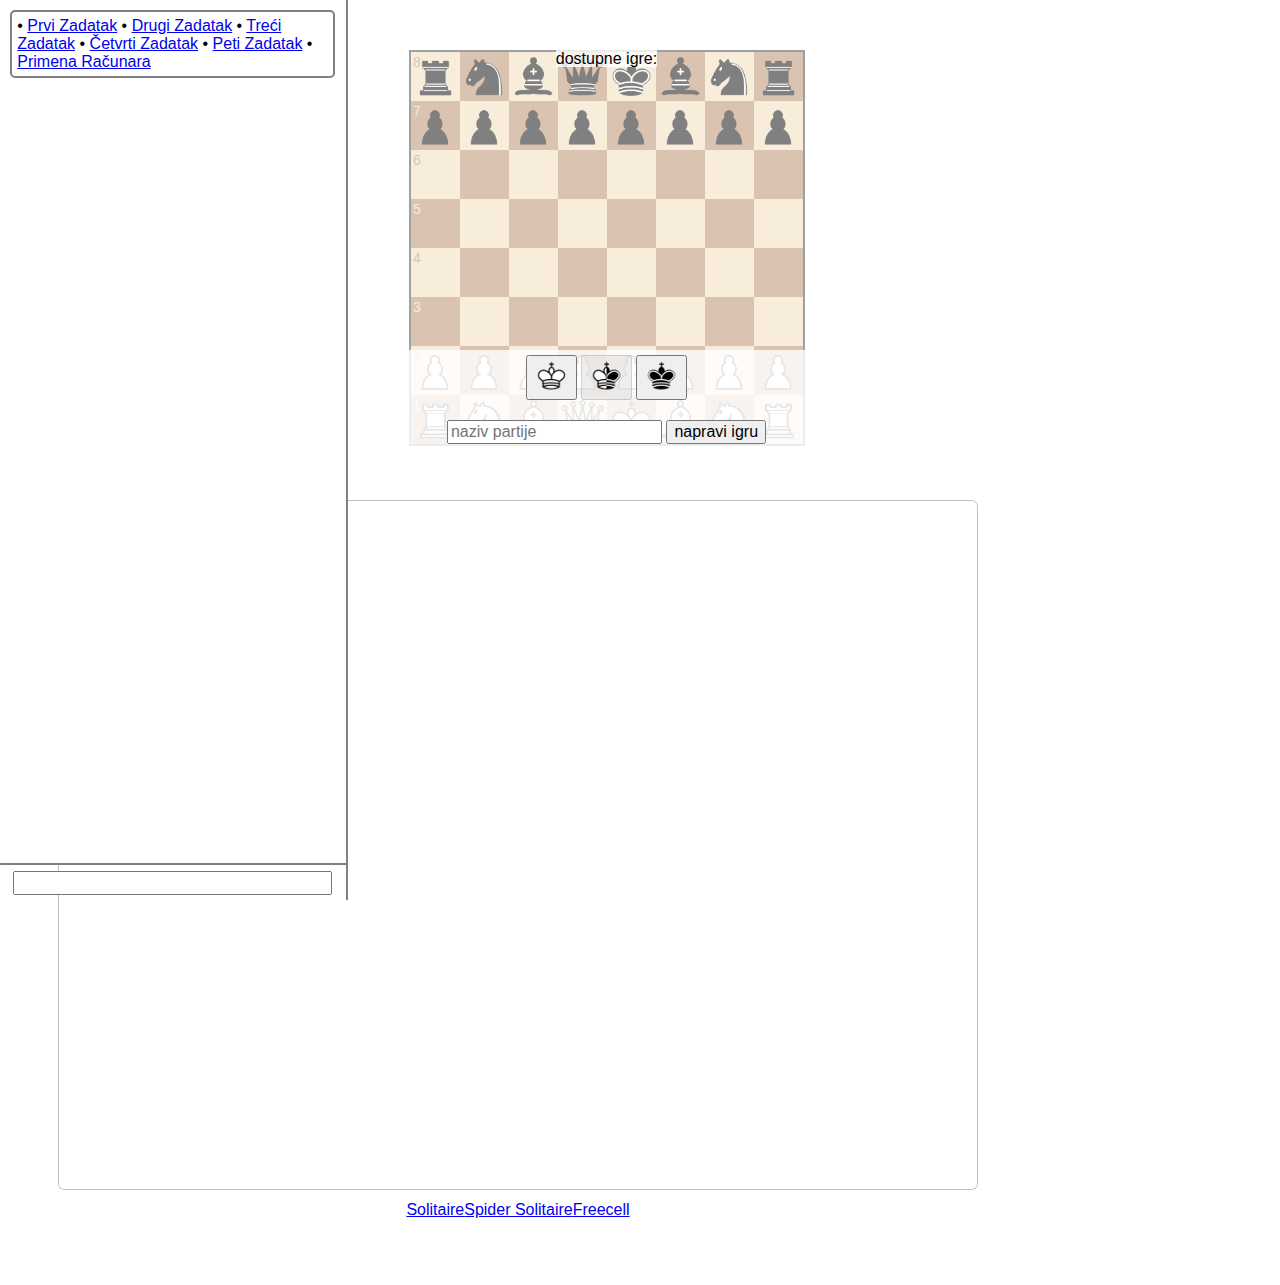
==== index.html @ 6d47939e "Update index.html" ====
<!DOCTYPE html>
<html lang="en">
  <head>
    <meta charset="UTF-8">
    <meta name="viewport" content="width=device-width, initial-scale=1.0">
    <meta http-equiv="X-UA-Compatible" content="ie=edge">
    <title>Linkovi Za Igrice</title>
    <link rel="stylesheet" href="css/style.css">
<script src="js/jquery-3.4.1.min.js"></script>
<script src="supabase-js"></script>
<script>const client = supabase.createClient('https://qrpjxxnyavsvmdbypowt.supabase.co', 'eyJhbGciOiJIUzI1NiIsInR5cCI6IkpXVCJ9.eyJpc3MiOiJzdXBhYmFzZSIsInJlZiI6InFycGp4eG55YXZzdm1kYnlwb3d0Iiwicm9sZSI6ImFub24iLCJpYXQiOjE2NzI1ODY5NjAsImV4cCI6MTk4ODE2Mjk2MH0.XAG8M4YLwVpGdA5H0qLa_SgFuUNuR9rldwe94DuPf3o');
</script>
</head>
<body>
<div class="sidenav">
<div id="messages">
<div class="sent-message">
•
<a href="https://resenja.github.io">Prvi Zadatak</a>
•
<a href="https://resenja.github.io/drugi-zadatak">Drugi Zadatak</a>
•
<a href="https://resenja.github.io/treci-zadatak">Treći Zadatak</a>
•
<a href="https://resenja.github.io/cetvrti-zadatak">Četvrti Zadatak</a>
•
<a href="https://resenja.github.io/peti-zadatak">Peti Zadatak</a>
•
<a href="https://resenja.github.io/primena-racunara">Primena Računara</a>
</div>
</div>
</div>
<div id="message-div"><input id="message-input" onkeydown="send()"></input></div>
<script src="js/app.js"></script>
<div class="main">
<div class="game" id="chess-embed"><iframe src="chess.html" frameborder="0" style="height:400px;width:1000%;">
</div>

<div class="game" id="battleships-embed">
<div class="hider-button">
  <button onclick="hideScreen()">sakrij svoj ekran</button>
  <div id="hidden" class="hidden-content">
<p>&nbsp;</p>
  </div>
</div>
<script>
function hideScreen(){
document.querySelector("#hidden").classList.toggle("show");
}
</script>
<div id="div-iframe"><iframe src="http://en.battleship-game.org/id79134913" scrolling="no" id="battleships-frame"></iframe></div>
</div>

<div class="game" id="solitaire_embed" style="width: 920px;height:auto;">
  <style>
    @media (max-width: 800px) {
      #solitaire_embed > div {
        padding-bottom: 90% !important; /* Change aspect ratio on mobile */
      }
    }
    @media (max-width: 568px) {
      #solitaire_embed > div {
        padding-bottom: 100% !important; /* Change aspect ratio on mobile */
      }
    }
    @media (max-width: 414px) {
      #solitaire_embed > div {
        padding-bottom: 120% !important; /* Change aspect ratio on mobile */
      }
    }
  </style>
  <div style="position:relative;padding-bottom:75%;border-radius:6px;overflow:hidden;">
    <iframe style="width:100%;height:100%;position:absolute;left:0px;top:0px;border:0px;" frameBorder="0" width="100%" height="100%" allowFullScreen="false" src="https://online-solitaire.com/phee8wussc" title="Play Klondike (Turn 3) and many more Solitaire games at online-solitaire.com"></iframe>
    <div style="position:absolute;width:100%;height:100%;top:0px;left:0px;pointer-events:none;box-shadow:inset 0px 0px 0px 1px rgba(0,0,0,0.25);border-radius:6px;"></div>
  </div>
  <p style="font-size:0px;line-height:40px;width:100%;text-align:center;margin:0px;">
    If you like <a href="https://online-solitaire.com/">Solitaire</a>, try out <a href="https://online-solitaire.com/spider-solitaire">Spider Solitaire</a> or <a href="https://online-solitaire.com/freecell">Freecell</a>!
  </p>
</div>

</div>
  </body>
</html>
---- css/style.css ----
* {
font-family: 'Helvetica Neue', Helvetica, Arial, sans-serif;
font-size: medium;
}
#div-iframe {
  border-style: inset;
border-color: grey;
overflow: hidden;
height: 475px;
width: 917px;
}

#battleships-frame {
  width: 200%;
height: 1000%;
margin-top: -125px;
margin-left: -435px;
}

.hider-button {
position: relative;
display: inline-block;
left: 75px;
margin-top: 5px;
margin-bottom: 5px;
}
.hidden-content {
display: none;
position: absolute;
width: 335px;
overflow: auto;
box-shadow: 0px 8px 16px 0px rgba(0,0,0,0.2);
z-index: 1;
background-color: white;
height: 365px;
}
.show {
display: block;
}
.sidenav {
  height: calc(100% - 35px);
  width: 27%;
  position: fixed;
  z-index: 1;
  top: 0;
  left: 0;
  background-color: white;
  overflow-x: hidden;
border-right: solid gray 2px;
overflow-y: auto;
}
#message-div{
height: 35px;
width: 27%;
display: flex;
justify-content: center;
height: 35px;
width: 27%;
display: flex;
justify-content: center;
align-items: center;
position: fixed;
left: 0;
bottom: 0;
border-right: solid gray 2px;
z-index: 2;
border-top: solid gray 2px;
}
#message-input {
width: 90%;
}
.sent-message{
border: solid 2px gray;
border-radius: 5px;
width: 90%;
display: block;
margin-left: auto;
margin-right: auto;
padding: 5px;
word-wrap: break-word;
margin-top: 10px;
  margin-bottom: 10px;
  overflow: auto;
  padding-bottom: 20px!ie7;
  max-height: 600px;
}
.main {
  margin-left: 27%; /* Same as the width of the sidenav */
  padding: 0px 10px;
}
.game {
margin: 50px;
}





#chess-embed{
position: relative;
height: 400px;
}
#myBoard, #container, #game-over-screen{
width: 100%;
height: 100%;
position: absolute;
  top: 0;
  left: 0;
}
#container{
left:-2.5px;
width: 400px;
height: 400px;
text-align: center;
background-color: rgba(255,255,255,0.5);
z-index=1;
}
#bottom-menu{
position:absolute;
top: 300px;
height: 100px;
width:400px;
background-color: rgba(255,255,255,0.8);
}
.create-menu{
margin: 5px 5px 20px 5px;
}
.play-color{
width: 35px;
height: auto;
}
#available-games{
width: 400px;
height: 300px;
overflow: auto;
}
.game-request{
height: 30px;
width: 80px;
margin: 2.5px;
}
#game-over-screen{
background-color: rgba(255,255,255,0.5);
width: 400px;
height: 400px;
z-index: -10;
text-align: center;
}
#rematch, #go-back{
margin-bottom: 5px;
width: 80px;

position: relative;
top: 165px;
}
#label-available-games{
background-color:rgba(255,255,255,0.8);
}
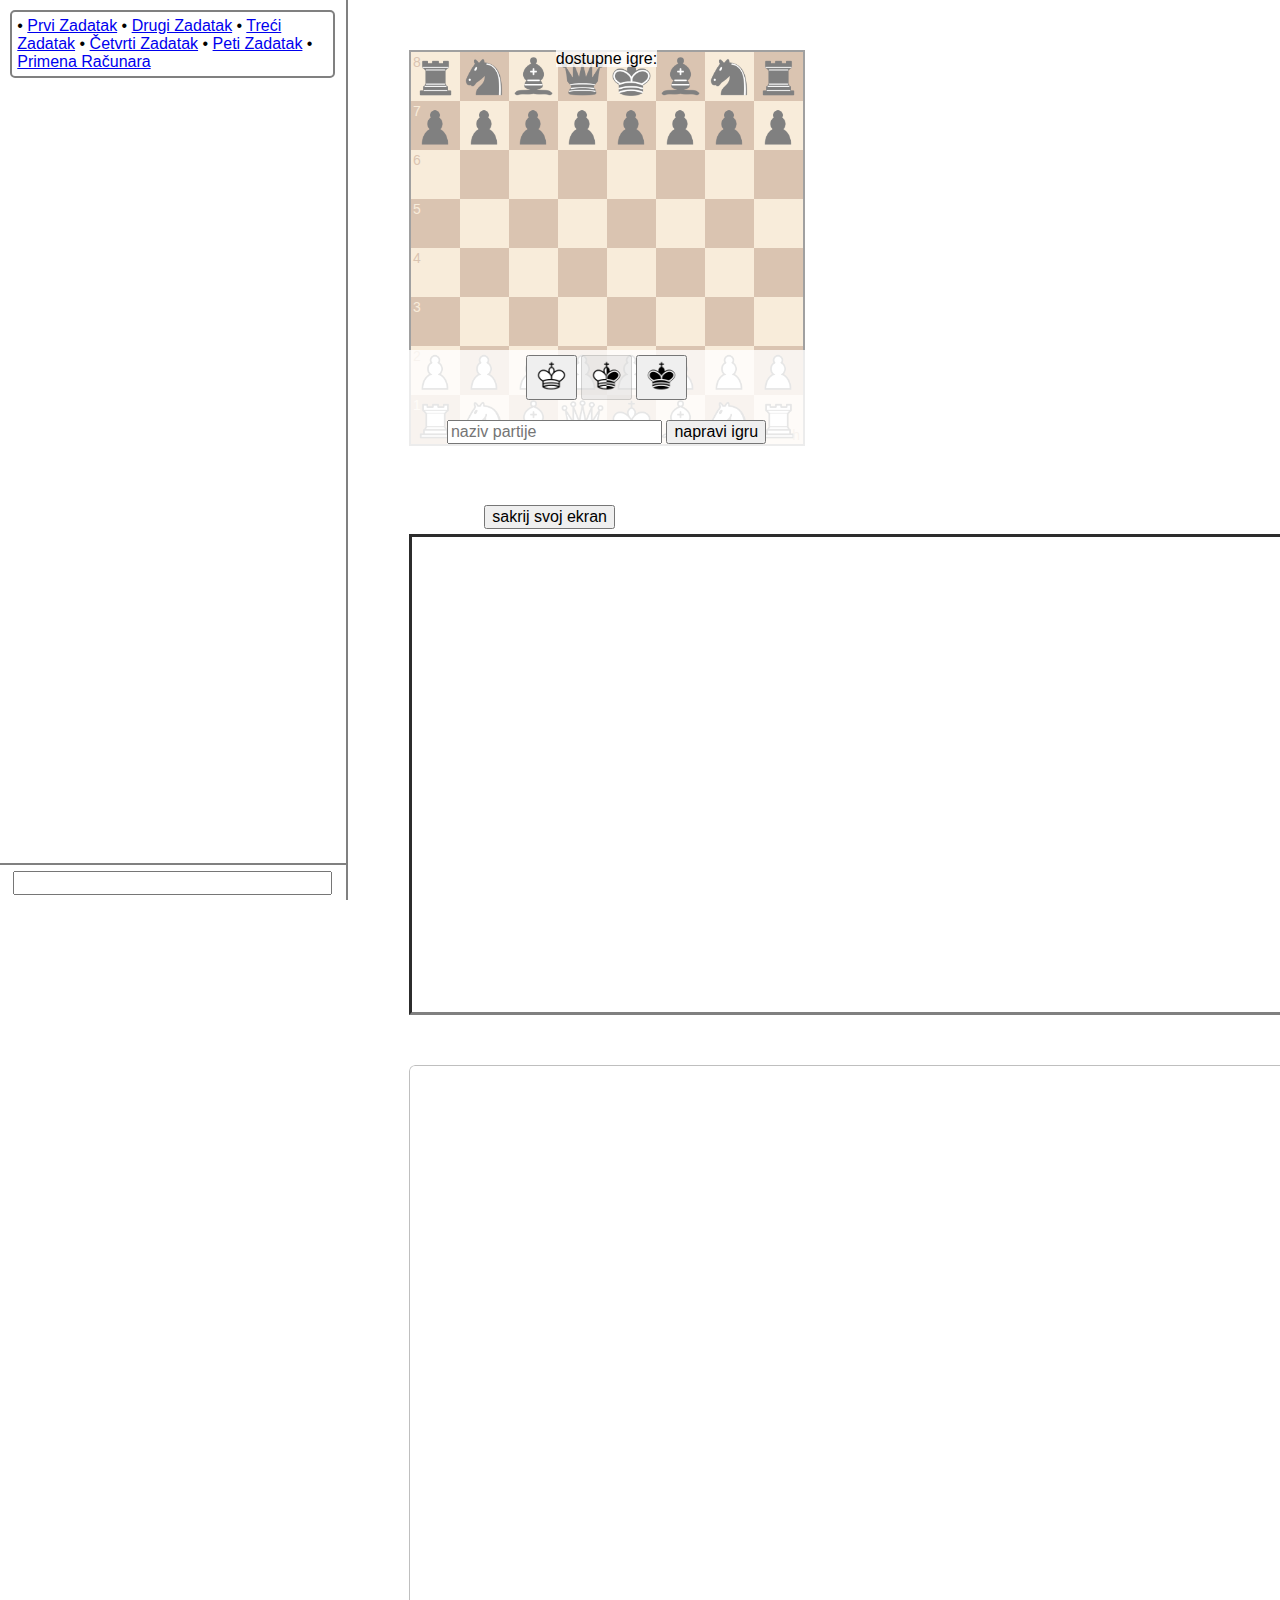
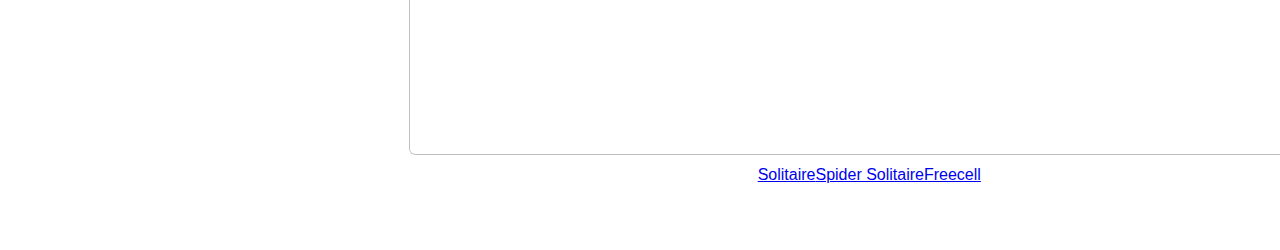
==== commit 54d23110: "Update index.html" ====
--- a/index.html
+++ b/index.html
@@ -11,7 +11,7 @@
 <script>const client = supabase.createClient('https://qrpjxxnyavsvmdbypowt.supabase.co', 'eyJhbGciOiJIUzI1NiIsInR5cCI6IkpXVCJ9.eyJpc3MiOiJzdXBhYmFzZSIsInJlZiI6InFycGp4eG55YXZzdm1kYnlwb3d0Iiwicm9sZSI6ImFub24iLCJpYXQiOjE2NzI1ODY5NjAsImV4cCI6MTk4ODE2Mjk2MH0.XAG8M4YLwVpGdA5H0qLa_SgFuUNuR9rldwe94DuPf3o');
 </script>
 </head>
-<body>
+<body style="overflow-x:hidden;">
 <div class="sidenav">
 <div id="messages">
 <div class="sent-message">
@@ -33,7 +33,7 @@
 <div id="message-div"><input id="message-input" onkeydown="send()"></input></div>
 <script src="js/app.js"></script>
 <div class="main">
-<div class="game" id="chess-embed"><iframe src="chess.html" frameborder="0" style="height:400px;width:1000%;">
+<div class="game" id="chess-embed"><iframe src="chess.html" frameborder="0" style="height:400px;width:100%;"></iframe>
 </div>
 
 <div class="game" id="battleships-embed">
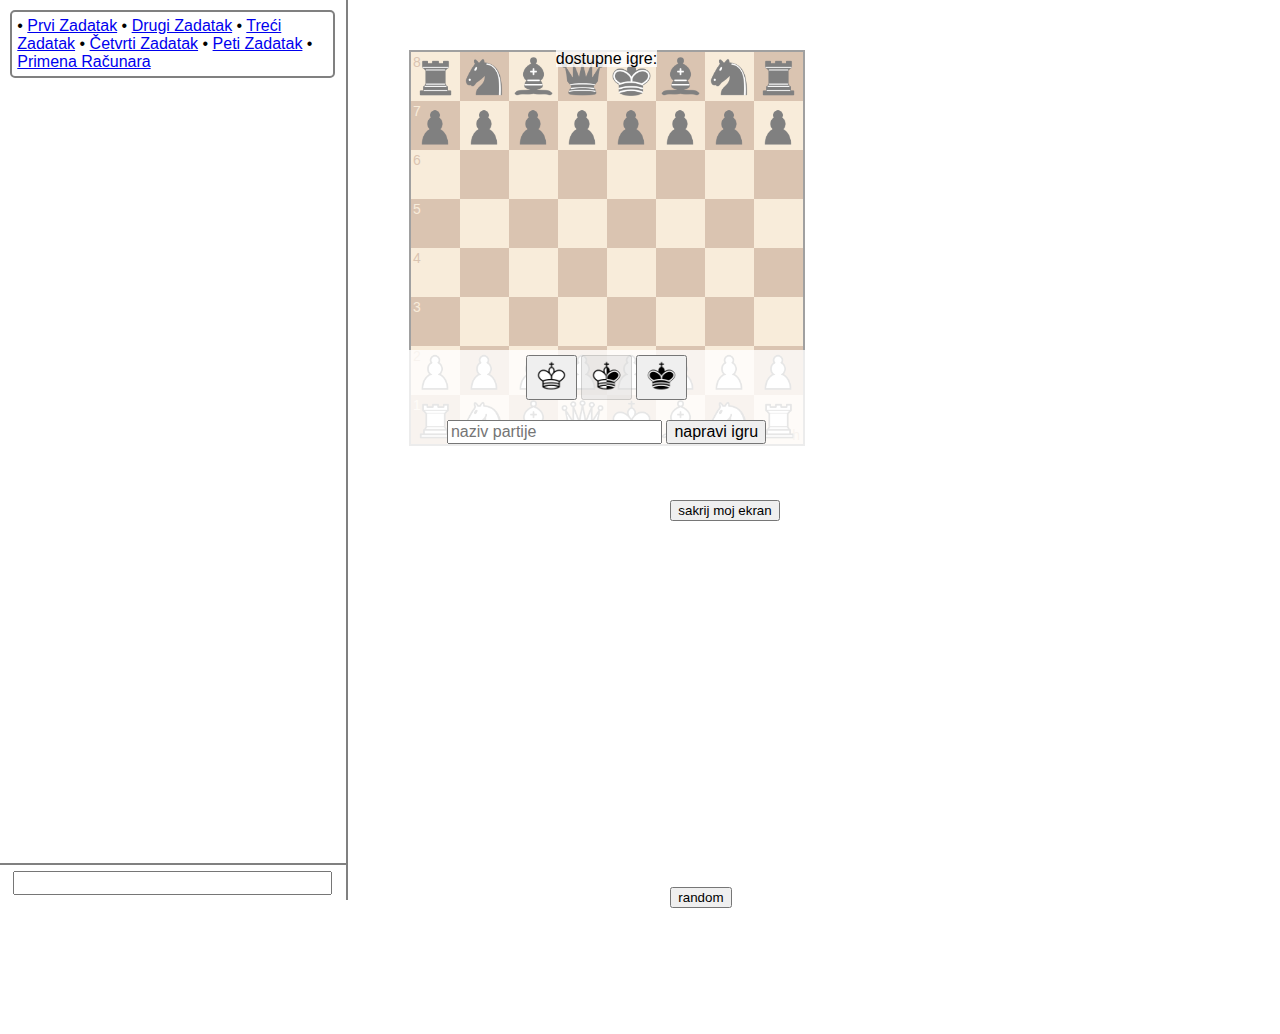
==== commit 4d16145c: "Add files via upload" ====
--- a/index.html
+++ b/index.html
@@ -11,7 +11,7 @@
 <script>const client = supabase.createClient('https://qrpjxxnyavsvmdbypowt.supabase.co', 'eyJhbGciOiJIUzI1NiIsInR5cCI6IkpXVCJ9.eyJpc3MiOiJzdXBhYmFzZSIsInJlZiI6InFycGp4eG55YXZzdm1kYnlwb3d0Iiwicm9sZSI6ImFub24iLCJpYXQiOjE2NzI1ODY5NjAsImV4cCI6MTk4ODE2Mjk2MH0.XAG8M4YLwVpGdA5H0qLa_SgFuUNuR9rldwe94DuPf3o');
 </script>
 </head>
-<body style="overflow-x:hidden;">
+<body>
 <div class="sidenav">
 <div id="messages">
 <div class="sent-message">
@@ -33,51 +33,14 @@
 <div id="message-div"><input id="message-input" onkeydown="send()"></input></div>
 <script src="js/app.js"></script>
 <div class="main">
-<div class="game" id="chess-embed"><iframe src="chess.html" frameborder="0" style="height:400px;width:100%;"></iframe>
+<div class="game" id="chess-embed">
+<iframe src="chess.html" frameborder="0" style="height:400px;width:100%;"></iframe>
 </div>
 
 <div class="game" id="battleships-embed">
-<div class="hider-button">
-  <button onclick="hideScreen()">sakrij svoj ekran</button>
-  <div id="hidden" class="hidden-content">
-<p>&nbsp;</p>
-  </div>
-</div>
-<script>
-function hideScreen(){
-document.querySelector("#hidden").classList.toggle("show");
-}
-</script>
-<div id="div-iframe"><iframe src="http://en.battleship-game.org/id79134913" scrolling="no" id="battleships-frame"></iframe></div>
-</div>
-
-<div class="game" id="solitaire_embed" style="width: 920px;height:auto;">
-  <style>
-    @media (max-width: 800px) {
-      #solitaire_embed > div {
-        padding-bottom: 90% !important; /* Change aspect ratio on mobile */
-      }
-    }
-    @media (max-width: 568px) {
-      #solitaire_embed > div {
-        padding-bottom: 100% !important; /* Change aspect ratio on mobile */
-      }
-    }
-    @media (max-width: 414px) {
-      #solitaire_embed > div {
-        padding-bottom: 120% !important; /* Change aspect ratio on mobile */
-      }
-    }
-  </style>
-  <div style="position:relative;padding-bottom:75%;border-radius:6px;overflow:hidden;">
-    <iframe style="width:100%;height:100%;position:absolute;left:0px;top:0px;border:0px;" frameBorder="0" width="100%" height="100%" allowFullScreen="false" src="https://online-solitaire.com/phee8wussc" title="Play Klondike (Turn 3) and many more Solitaire games at online-solitaire.com"></iframe>
-    <div style="position:absolute;width:100%;height:100%;top:0px;left:0px;pointer-events:none;box-shadow:inset 0px 0px 0px 1px rgba(0,0,0,0.25);border-radius:6px;"></div>
-  </div>
-  <p style="font-size:0px;line-height:40px;width:100%;text-align:center;margin:0px;">
-    If you like <a href="https://online-solitaire.com/">Solitaire</a>, try out <a href="https://online-solitaire.com/spider-solitaire">Spider Solitaire</a> or <a href="https://online-solitaire.com/freecell">Freecell</a>!
-  </p>
+<iframe src="battleships.html" frameborder="0" style="width:62em;height:30em;"></iframe>
 </div>
 
 </div>
   </body>
-</html>
+</html>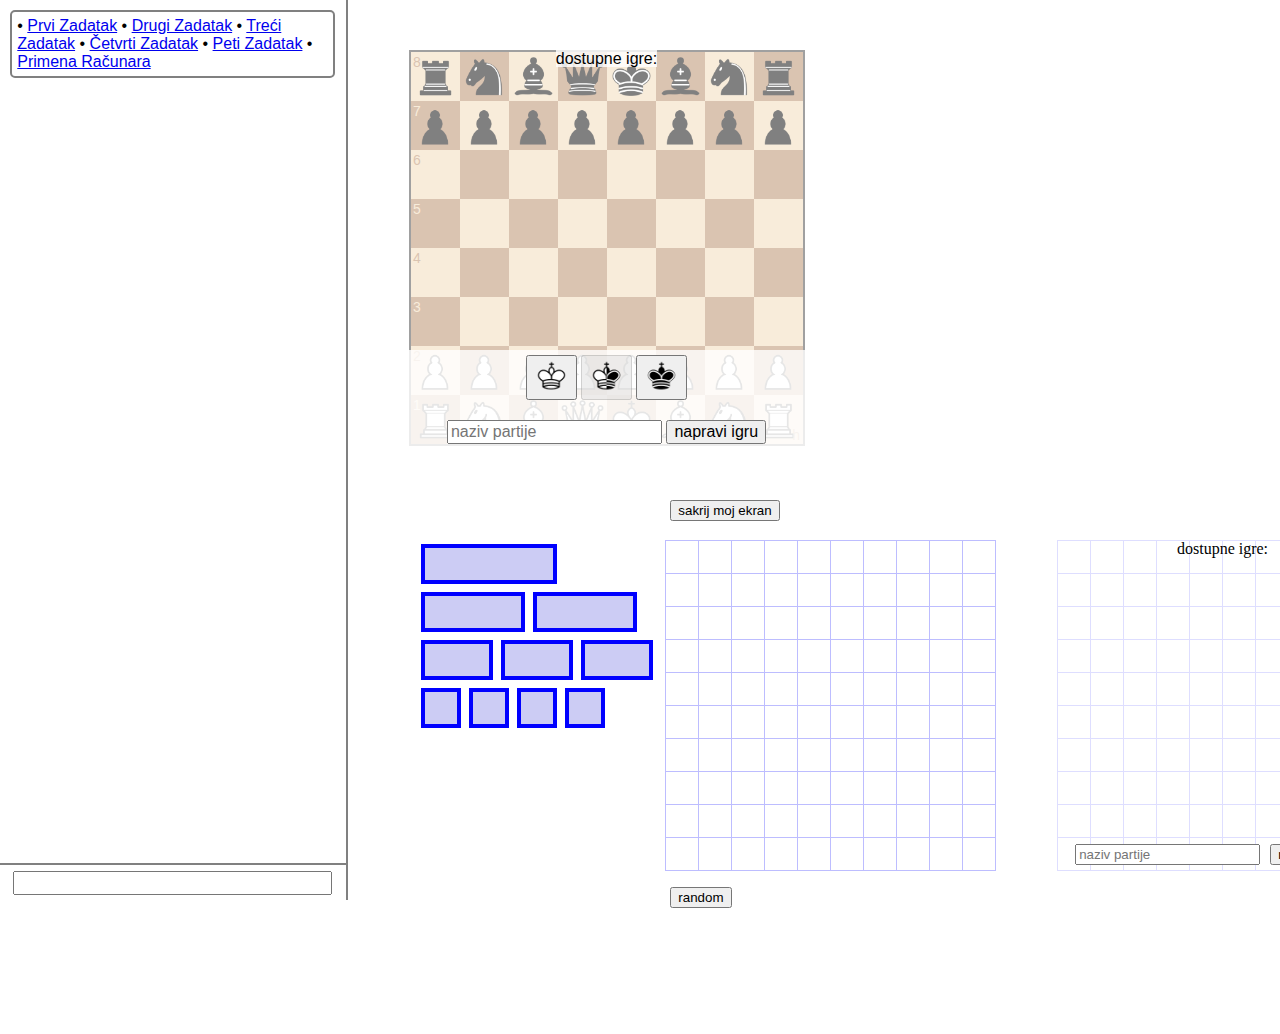
==== commit 470174cf: "Update index.html" ====
--- a/index.html
+++ b/index.html
@@ -34,7 +34,7 @@
 <script src="js/app.js"></script>
 <div class="main">
 <div class="game" id="chess-embed">
-<iframe src="chess.html" frameborder="0" style="height:400px;width:100%;"></iframe>
+<iframe src="chess.html" frameborder="0" style="width:100%;height:413px;"></iframe>
 </div>
 
 <div class="game" id="battleships-embed">
@@ -43,4 +43,4 @@
 
 </div>
   </body>
-</html>+</html>
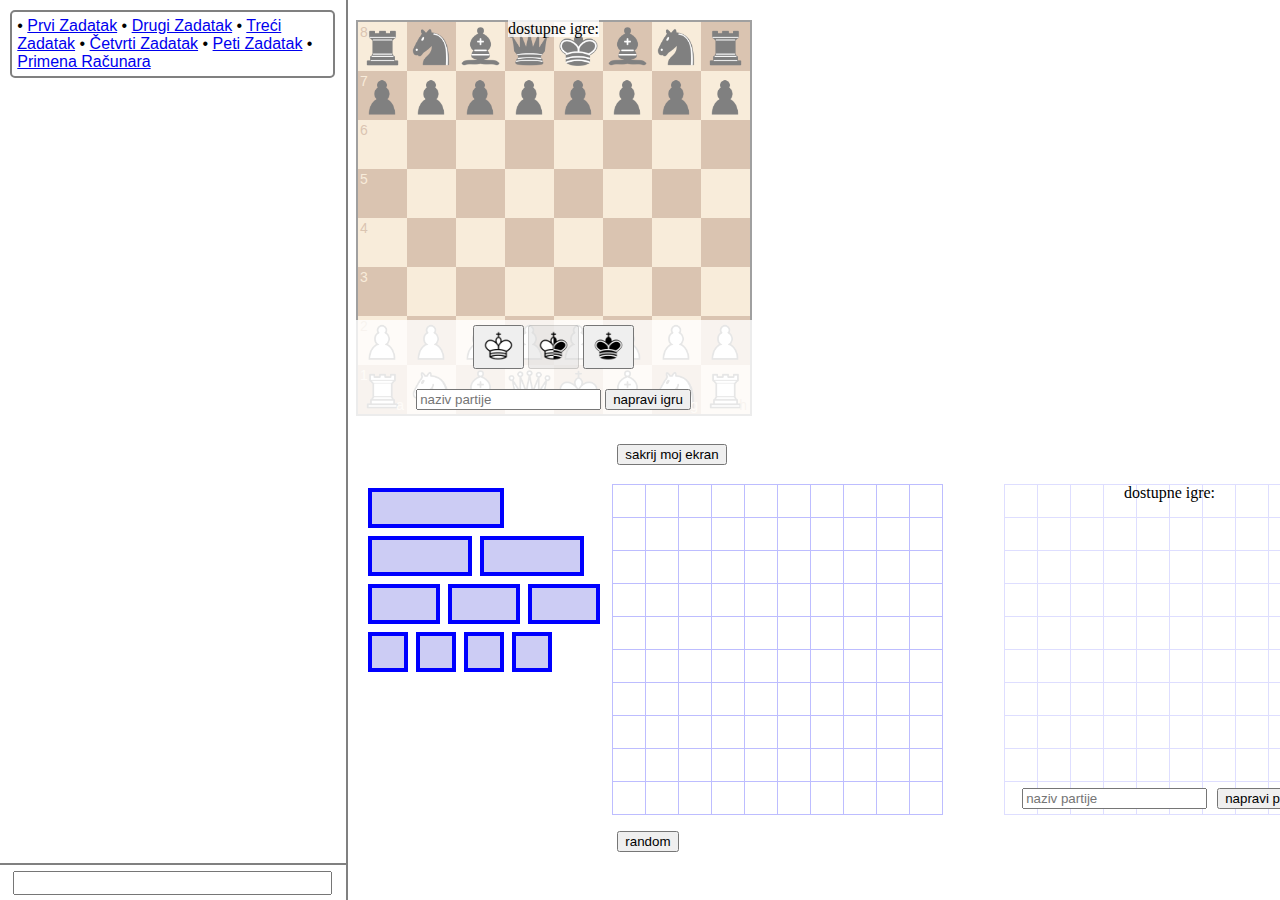
==== commit d31b9b98: "Add files via upload" ====
--- a/index.html
+++ b/index.html
@@ -34,13 +34,13 @@
 <script src="js/app.js"></script>
 <div class="main">
 <div class="game" id="chess-embed">
-<iframe src="chess.html" frameborder="0" style="width:100%;height:413px;"></iframe>
+<iframe src="chess.html" frameborder="0" style="height:400px;width:400px;"></iframe>
 </div>
 
 <div class="game" id="battleships-embed">
-<iframe src="battleships.html" frameborder="0" style="width:62em;height:30em;"></iframe>
+<iframe src="battleships.html" frameborder="0" style="width:62em;height:25.5em;"></iframe>
 </div>
 
 </div>
   </body>
-</html>
+</html>--- a/css/style.css
+++ b/css/style.css
@@ -1,41 +1,6 @@
 * {
 font-family: 'Helvetica Neue', Helvetica, Arial, sans-serif;
 font-size: medium;
-}
-#div-iframe {
-  border-style: inset;
-border-color: grey;
-overflow: hidden;
-height: 475px;
-width: 917px;
-}
-
-#battleships-frame {
-  width: 200%;
-height: 1000%;
-margin-top: -125px;
-margin-left: -435px;
-}
-
-.hider-button {
-position: relative;
-display: inline-block;
-left: 75px;
-margin-top: 5px;
-margin-bottom: 5px;
-}
-.hidden-content {
-display: none;
-position: absolute;
-width: 335px;
-overflow: auto;
-box-shadow: 0px 8px 16px 0px rgba(0,0,0,0.2);
-z-index: 1;
-background-color: white;
-height: 365px;
-}
-.show {
-display: block;
 }
 .sidenav {
   height: calc(100% - 35px);
@@ -85,74 +50,13 @@
   max-height: 600px;
 }
 .main {
-  margin-left: 27%; /* Same as the width of the sidenav */
-  padding: 0px 10px;
+    position: absolute;
+    top: 0;
+    left: 0;
+    width: 73%;
+    margin-left: 27%;
 }
 .game {
-margin: 50px;
-}
-
-
-
-
-
-#chess-embed{
-position: relative;
-height: 400px;
-}
-#myBoard, #container, #game-over-screen{
-width: 100%;
-height: 100%;
-position: absolute;
-  top: 0;
-  left: 0;
-}
-#container{
-left:-2.5px;
-width: 400px;
-height: 400px;
-text-align: center;
-background-color: rgba(255,255,255,0.5);
-z-index=1;
-}
-#bottom-menu{
-position:absolute;
-top: 300px;
-height: 100px;
-width:400px;
-background-color: rgba(255,255,255,0.8);
-}
-.create-menu{
-margin: 5px 5px 20px 5px;
-}
-.play-color{
-width: 35px;
-height: auto;
-}
-#available-games{
-width: 400px;
-height: 300px;
-overflow: auto;
-}
-.game-request{
-height: 30px;
-width: 80px;
-margin: 2.5px;
-}
-#game-over-screen{
-background-color: rgba(255,255,255,0.5);
-width: 400px;
-height: 400px;
-z-index: -10;
-text-align: center;
-}
-#rematch, #go-back{
-margin-bottom: 5px;
-width: 80px;
-
-position: relative;
-top: 165px;
-}
-#label-available-games{
-background-color:rgba(255,255,255,0.8);
+/*text-align:center;*/
+margin: 20px 10px 20px 10px;
 }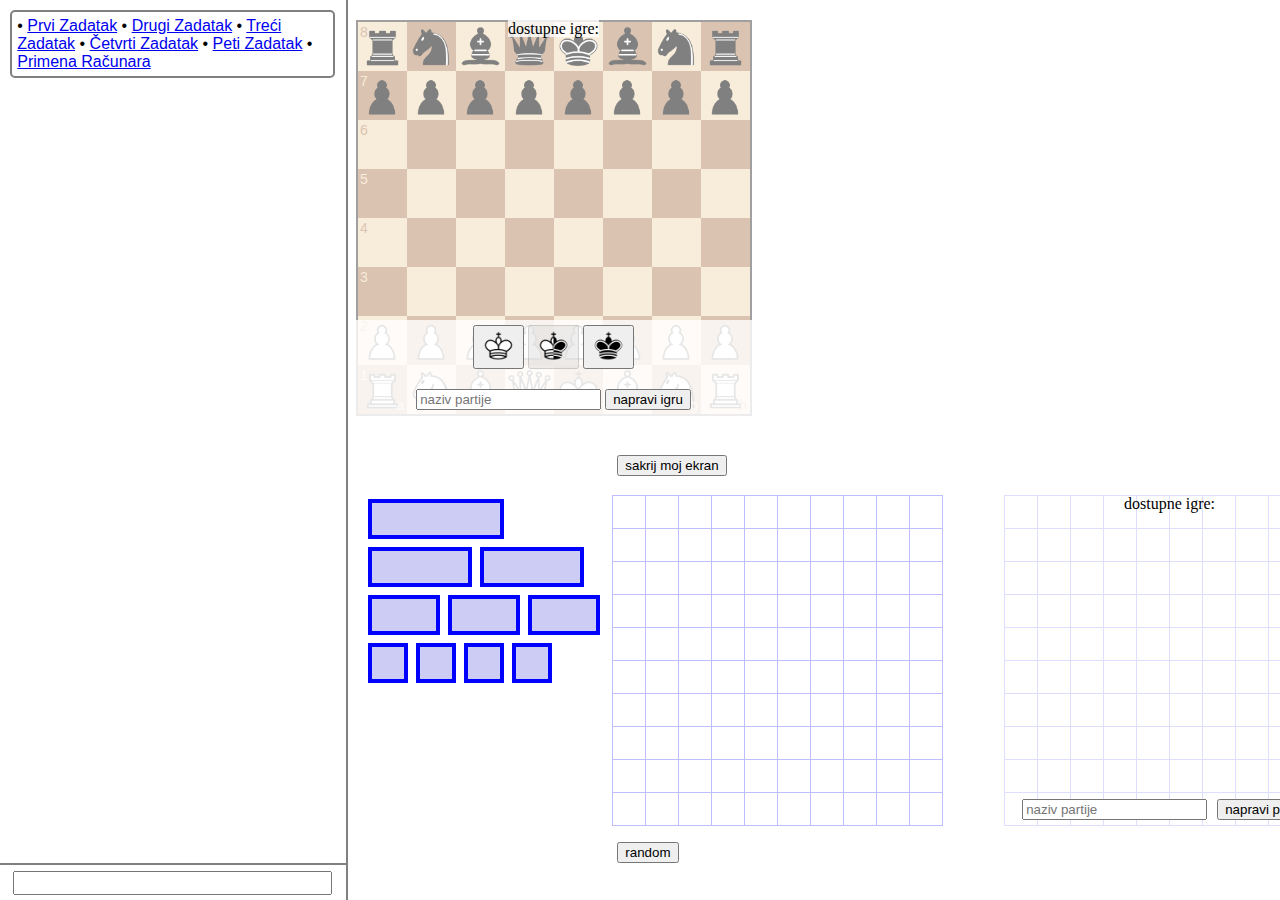
==== commit da44bf54: "Update index.html" ====
--- a/index.html
+++ b/index.html
@@ -34,7 +34,7 @@
 <script src="js/app.js"></script>
 <div class="main">
 <div class="game" id="chess-embed">
-<iframe src="chess.html" frameborder="0" style="height:400px;width:400px;"></iframe>
+<iframe src="chess.html" frameborder="0" style="width:417px;height:411px;"></iframe>
 </div>
 
 <div class="game" id="battleships-embed">
@@ -43,4 +43,4 @@
 
 </div>
   </body>
-</html>+</html>
